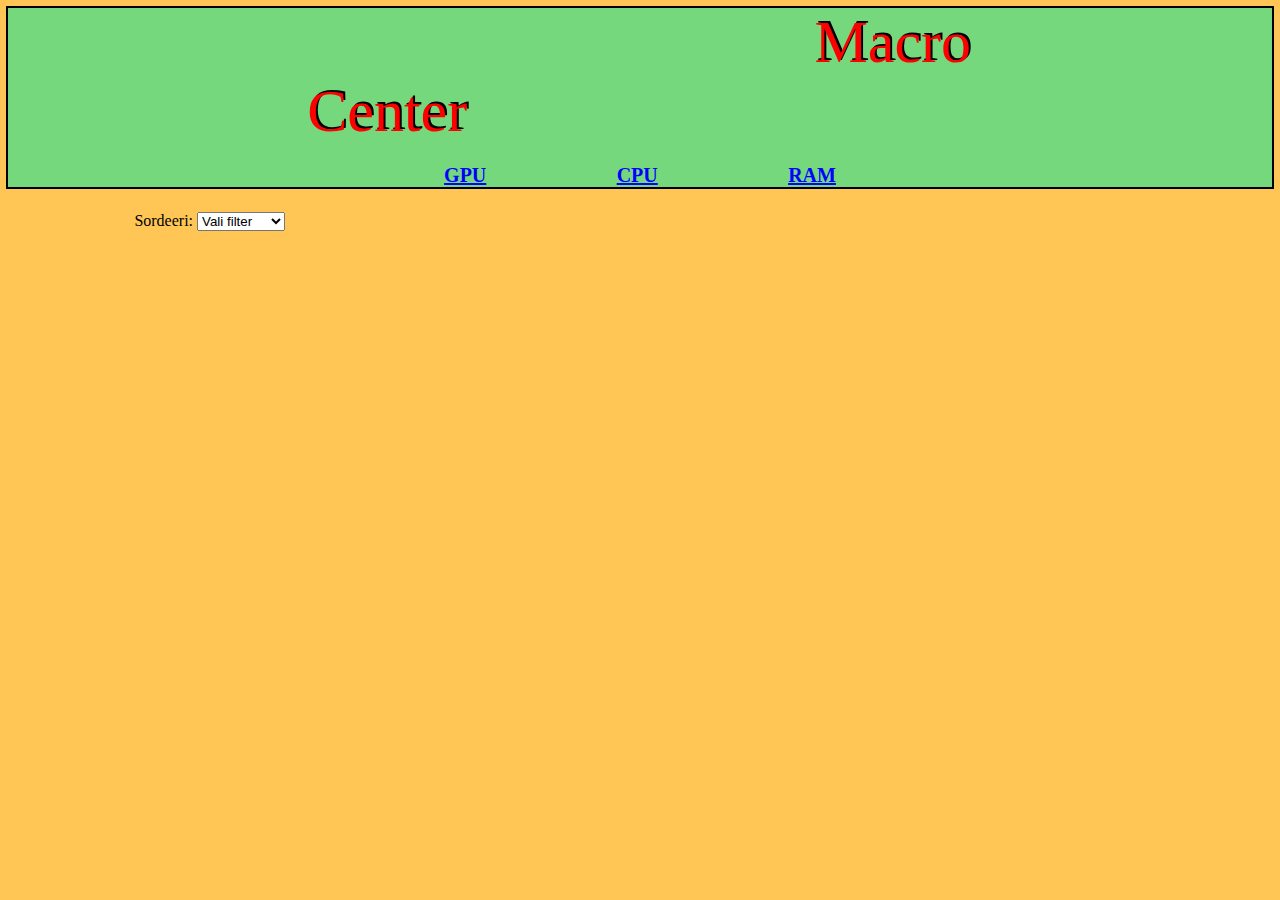
==== index.html @ 98fef92b "Refactor: Kood lühem, effektiivsem" ====
<!DOCTYPE html>
<html lang="en">
<head>
    <meta charset="UTF-8">
    <title>Macro Center</title>

    <link rel="stylesheet" href="index.css">

    <script src="tooted.js"></script>
    <script src="jagatud.js"></script>
</head>
<body>
<div class="navbar">
    <a class="poenimi" href="index.html">Macro Center</a>
    <br>
    <br>
    <a class="link" href="?type=gpu">GPU</a>
    <a class="link" href="?type=cpu">CPU</a>
    <a class="link" href="?type=ram">RAM</a>
</div>

<div class="sisu">
    <div class="filtrid">
        <label for="filtrid">Sordeeri: </label><select id="filtrid">
            <option value="default" selected disabled>Vali filter</option>
            <option value="kallimad">Kallimad</option>
            <option value="odavamad">Odavamad</option>
        </select>
    </div>
    <div class="tooted">

    </div>
</div>

<script src="index.js"></script>
</body>
</html>
---- index.css ----
/* Jagatud */
body {
    background-color: #ffc656;
}

.navbar {

    background-color: #75D87C;
    text-align: center;
    outline: 2px solid black;
}

.link {
    font-style: normal;
    font-size: 20px;
    font-weight: bold;
    color: blue;
    margin: 5%;
    display: inline;
}

.poenimi {
    font-family: "Impact", serif;
    margin: 40%;
    text-decoration: none;
    color: red;
    font-size: 45pt;
    text-shadow: 2px -2px black;
}

.sisu {
    margin-left: 10%;
    margin-right: 10%;
    margin-top: 2%;
}

/* index.html */

.filtrid {

}

.tooted {

}

/* toode.html */

.error {

}

.toode .nimi {
    font-size: 24px;
    font-weight: bold;
}

.toode .kirjeldus {
    font-size: 16px;
}

.toode .vasak {
    width: 50%;
    float: left;
    overflow: auto;
}

.toode .parem {
    width: 30%;
    margin-left: 70%;
}

.toode .pilt {
    width: 100%;
}

.toode .hind {
    text-align: center;
    color: red;
    font-weight: bolder;
    font-size: 24px;
}

.tabel {
    width: 100%;
    border: 1px solid;
}

.tabel_veerg {
    width: 100%;
}

.tabel_pealkiri {
    font-weight: bold;
    font-size: 18px;
    margin-top: 10px;
    margin-bottom: 10px;
}

.tabel_vasak {
    font-weight: bold;
    width: 50%;
}

.tabel_parem {
    width: 50%;
}
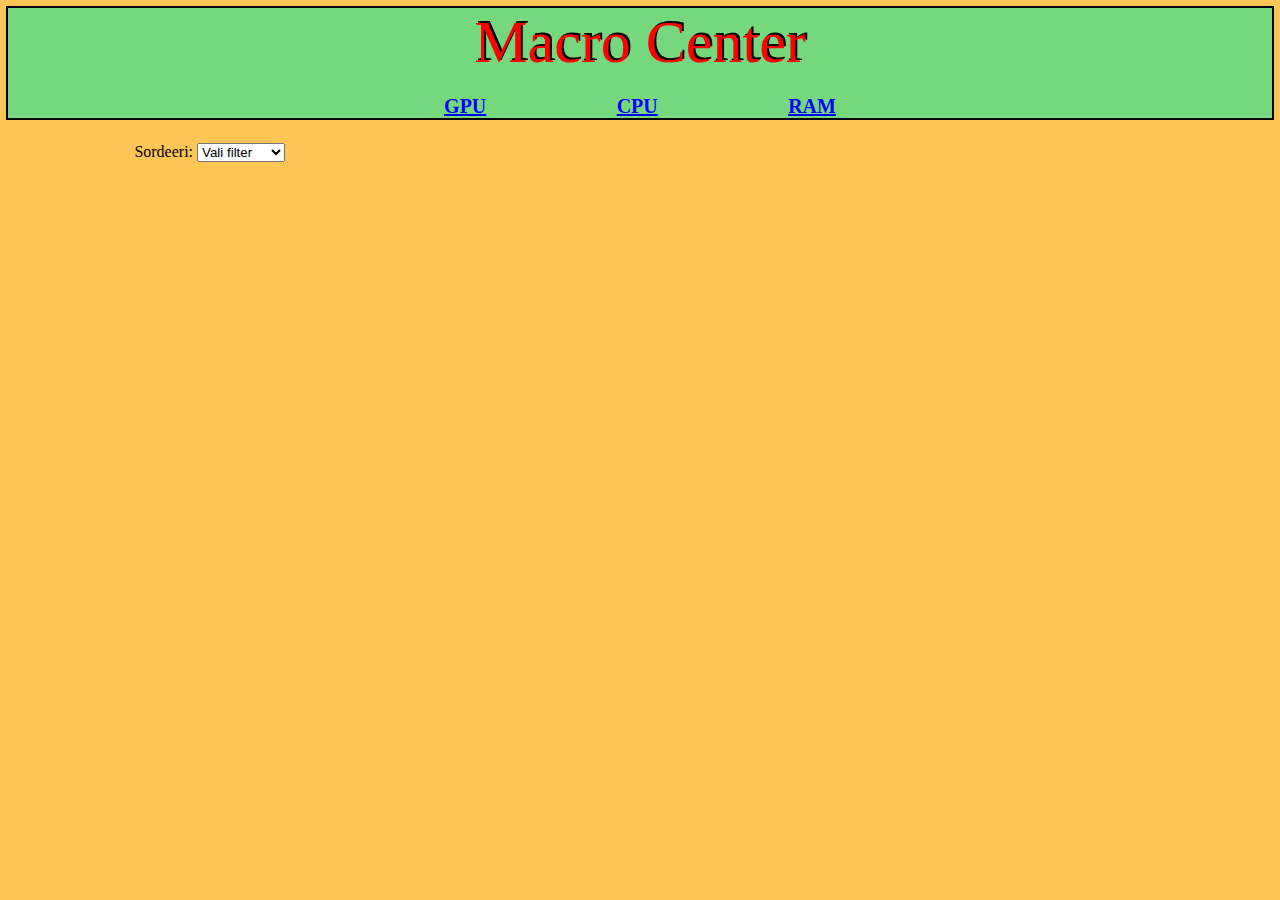
==== commit 485f02a3: "Lisatud uus filter - nimi" ====
--- a/index.html
+++ b/index.html
@@ -23,6 +23,7 @@
     <div class="filtrid">
         <label for="filtrid">Sordeeri: </label><select id="filtrid">
             <option value="default" selected disabled>Vali filter</option>
+            <option value="nimi">Nimi</option>
             <option value="kallimad">Kallimad</option>
             <option value="odavamad">Odavamad</option>
         </select>
--- a/index.css
+++ b/index.css
@@ -21,7 +21,6 @@
 
 .poenimi {
     font-family: "Impact", serif;
-    margin: 40%;
     text-decoration: none;
     color: red;
     font-size: 45pt;
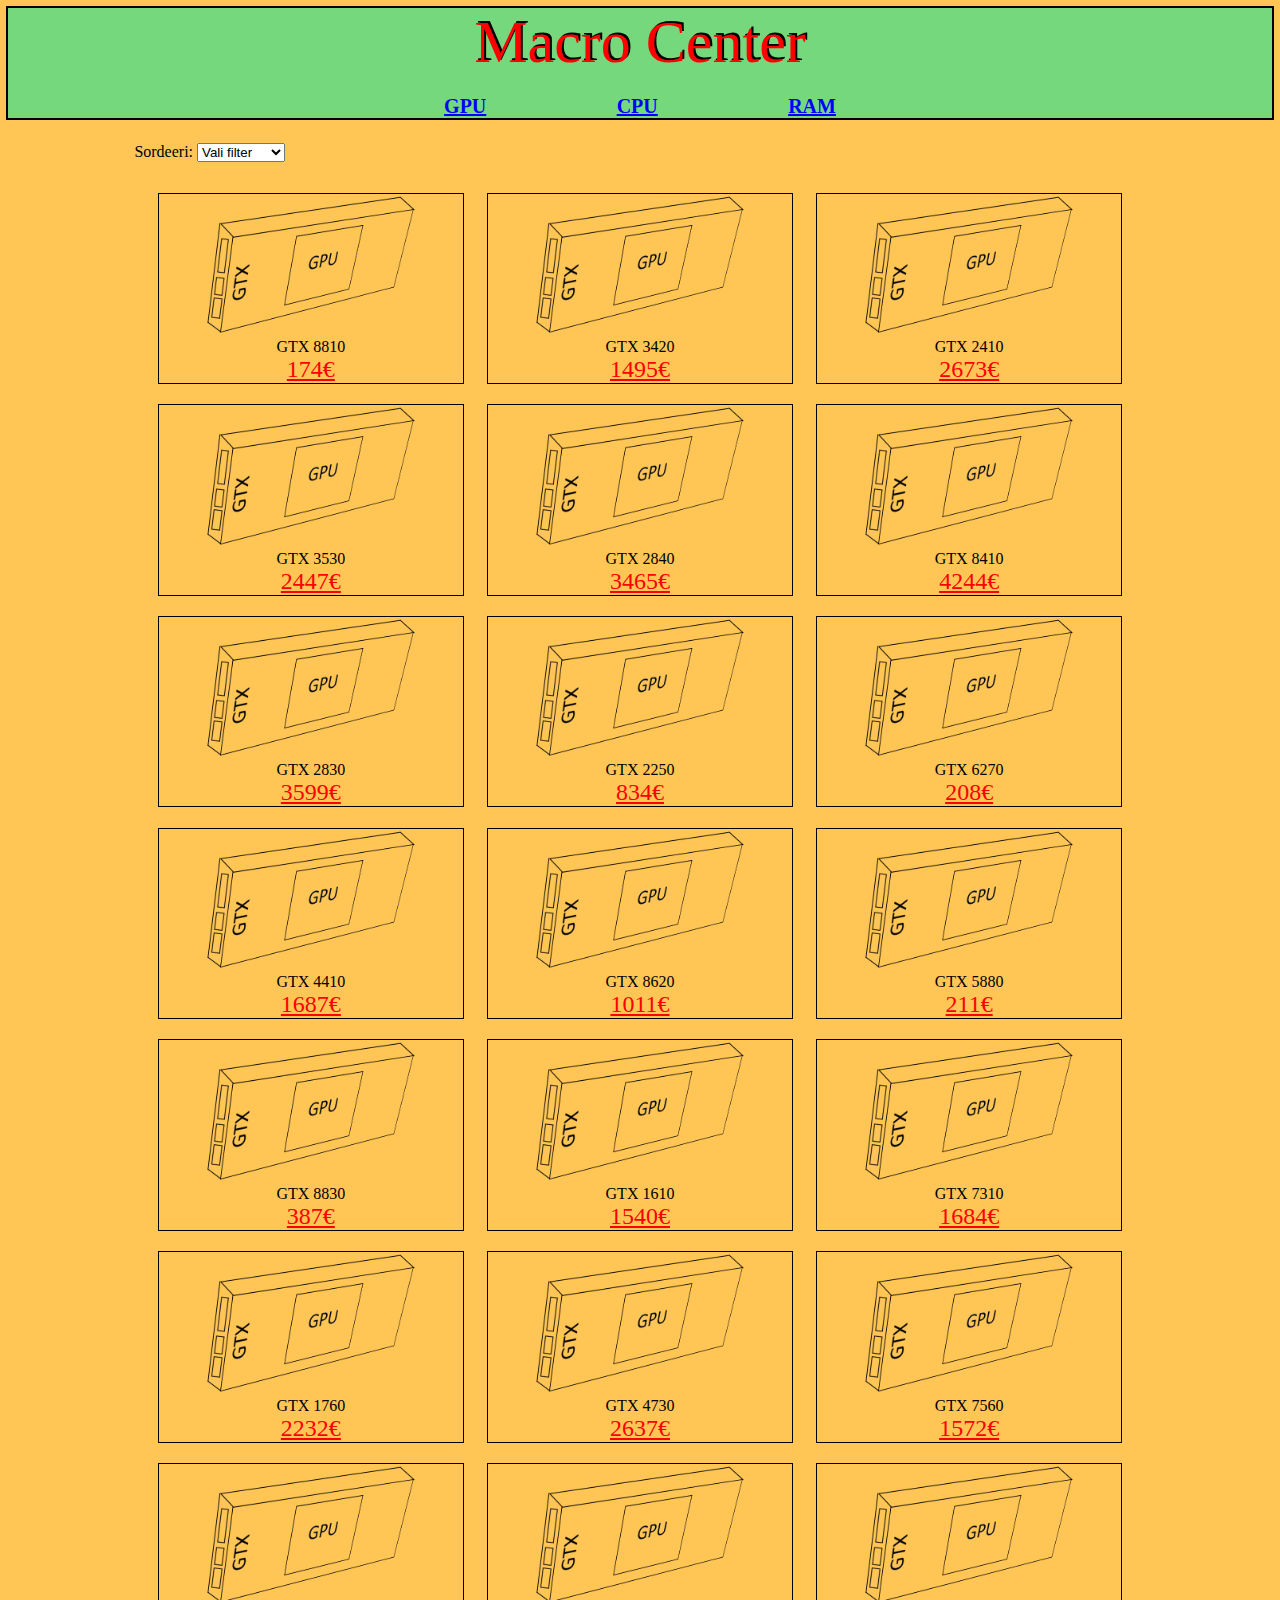
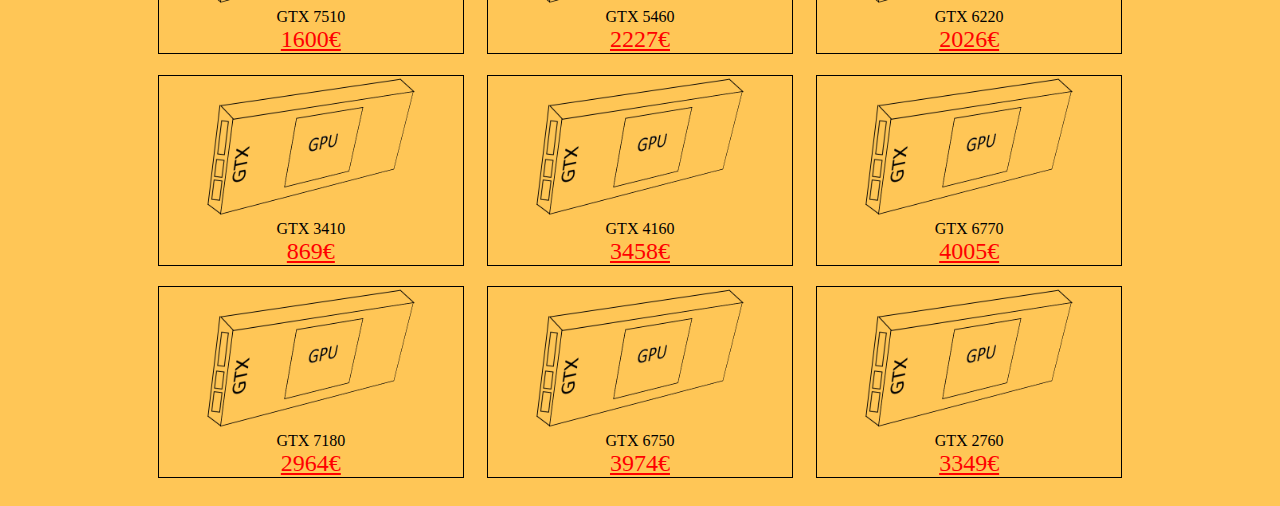
==== commit 3829deaf: "Lisatud toodete list, genereeritud javascripti poolt, filtrid töötavad" ====
--- a/index.html
+++ b/index.html
@@ -22,14 +22,13 @@
 <div class="sisu">
     <div class="filtrid">
         <label for="filtrid">Sordeeri: </label><select id="filtrid">
-            <option value="default" selected disabled>Vali filter</option>
-            <option value="nimi">Nimi</option>
-            <option value="kallimad">Kallimad</option>
-            <option value="odavamad">Odavamad</option>
-        </select>
+        <option value="default" selected disabled>Vali filter</option>
+        <option value="nimi">Nimi</option>
+        <option value="kallimad">Kallimad</option>
+        <option value="odavamad">Odavamad</option>
+    </select>
     </div>
-    <div class="tooted">
-
+    <div class="tooted" id="tooted">
     </div>
 </div>
 
--- a/index.css
+++ b/index.css
@@ -36,11 +36,32 @@
 /* index.html */
 
 .filtrid {
-
+    margin-bottom: 3%;
 }
 
 .tooted {
+    display: flex;
+    flex-wrap: wrap;
+    flex-grow: 0;
+    justify-content: space-evenly;
+    align-content: flex-start;
+}
 
+.asi {
+    text-align: center;
+    width: 30%;
+    height: auto;
+    border: 1px solid;
+    margin-bottom: 2%;
+}
+
+.asi .pilt {
+    width: 70%
+}
+
+.asi .hind {
+    color: red;
+    font-size: 24px;
 }
 
 /* toode.html */
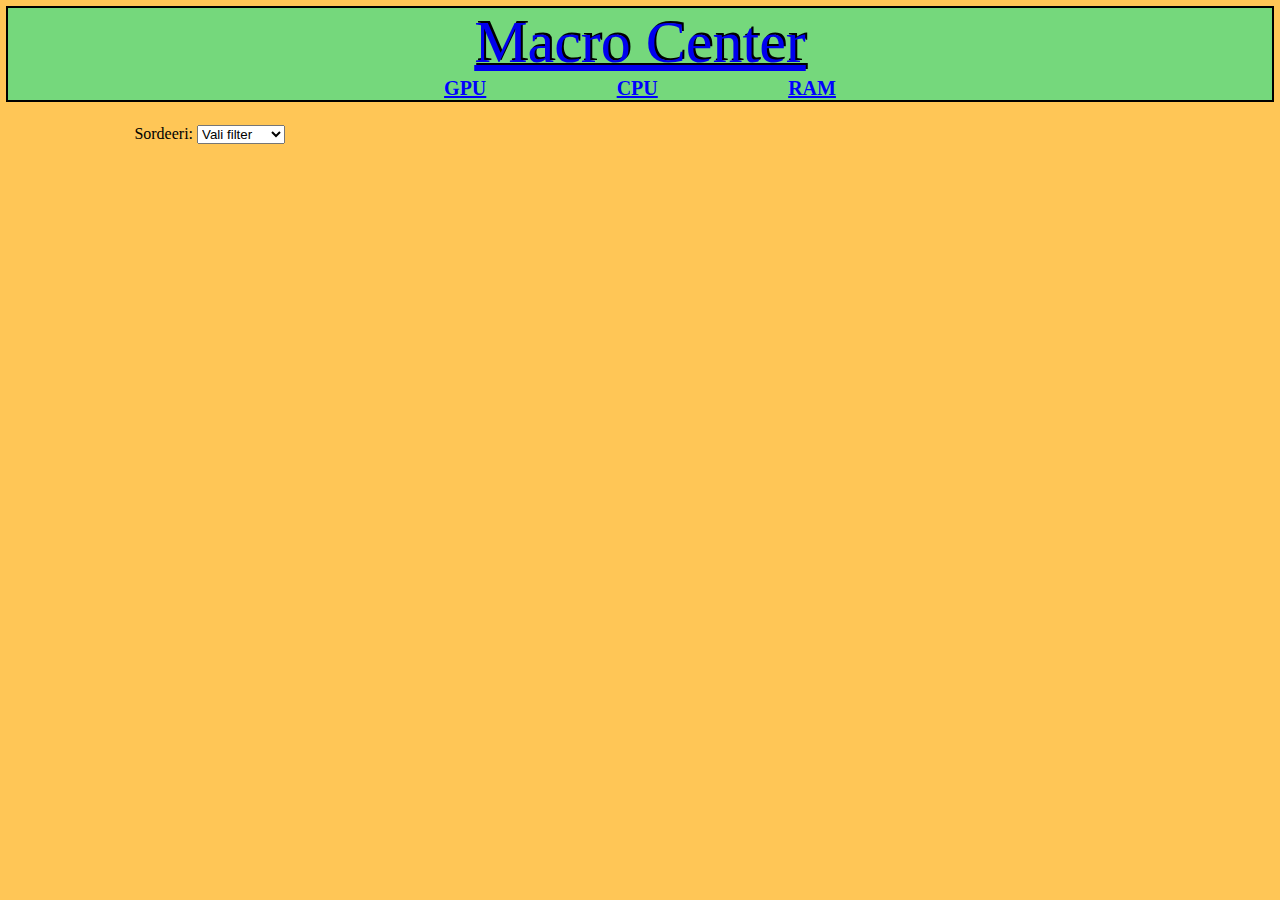
==== commit a45614e3: "Poenimi eraldi div, et vormistus oleks õige" ====
--- a/index.html
+++ b/index.html
@@ -11,9 +11,9 @@
 </head>
 <body>
 <div class="navbar">
-    <a class="poenimi" href="index.html">Macro Center</a>
-    <br>
-    <br>
+    <div class="poenimi">
+        <a href="index.html">Macro Center</a>
+    </div>
     <a class="link" href="?type=gpu">GPU</a>
     <a class="link" href="?type=cpu">CPU</a>
     <a class="link" href="?type=ram">RAM</a>
@@ -22,13 +22,13 @@
 <div class="sisu">
     <div class="filtrid">
         <label for="filtrid">Sordeeri: </label><select id="filtrid">
-        <option value="default" selected disabled>Vali filter</option>
-        <option value="nimi">Nimi</option>
-        <option value="kallimad">Kallimad</option>
-        <option value="odavamad">Odavamad</option>
-    </select>
+            <option value="default" selected disabled>Vali filter</option>
+            <option value="kallimad">Kallimad</option>
+            <option value="odavamad">Odavamad</option>
+        </select>
     </div>
-    <div class="tooted" id="tooted">
+    <div class="tooted">
+
     </div>
 </div>
 
--- a/index.css
+++ b/index.css
@@ -20,11 +20,13 @@
 }
 
 .poenimi {
+    width: 100%;
     font-family: "Impact", serif;
     text-decoration: none;
     color: red;
     font-size: 45pt;
     text-shadow: 2px -2px black;
+    margin-bottom: auto;
 }
 
 .sisu {
@@ -36,32 +38,11 @@
 /* index.html */
 
 .filtrid {
-    margin-bottom: 3%;
+
 }
 
 .tooted {
-    display: flex;
-    flex-wrap: wrap;
-    flex-grow: 0;
-    justify-content: space-evenly;
-    align-content: flex-start;
-}
 
-.asi {
-    text-align: center;
-    width: 30%;
-    height: auto;
-    border: 1px solid;
-    margin-bottom: 2%;
-}
-
-.asi .pilt {
-    width: 70%
-}
-
-.asi .hind {
-    color: red;
-    font-size: 24px;
 }
 
 /* toode.html */
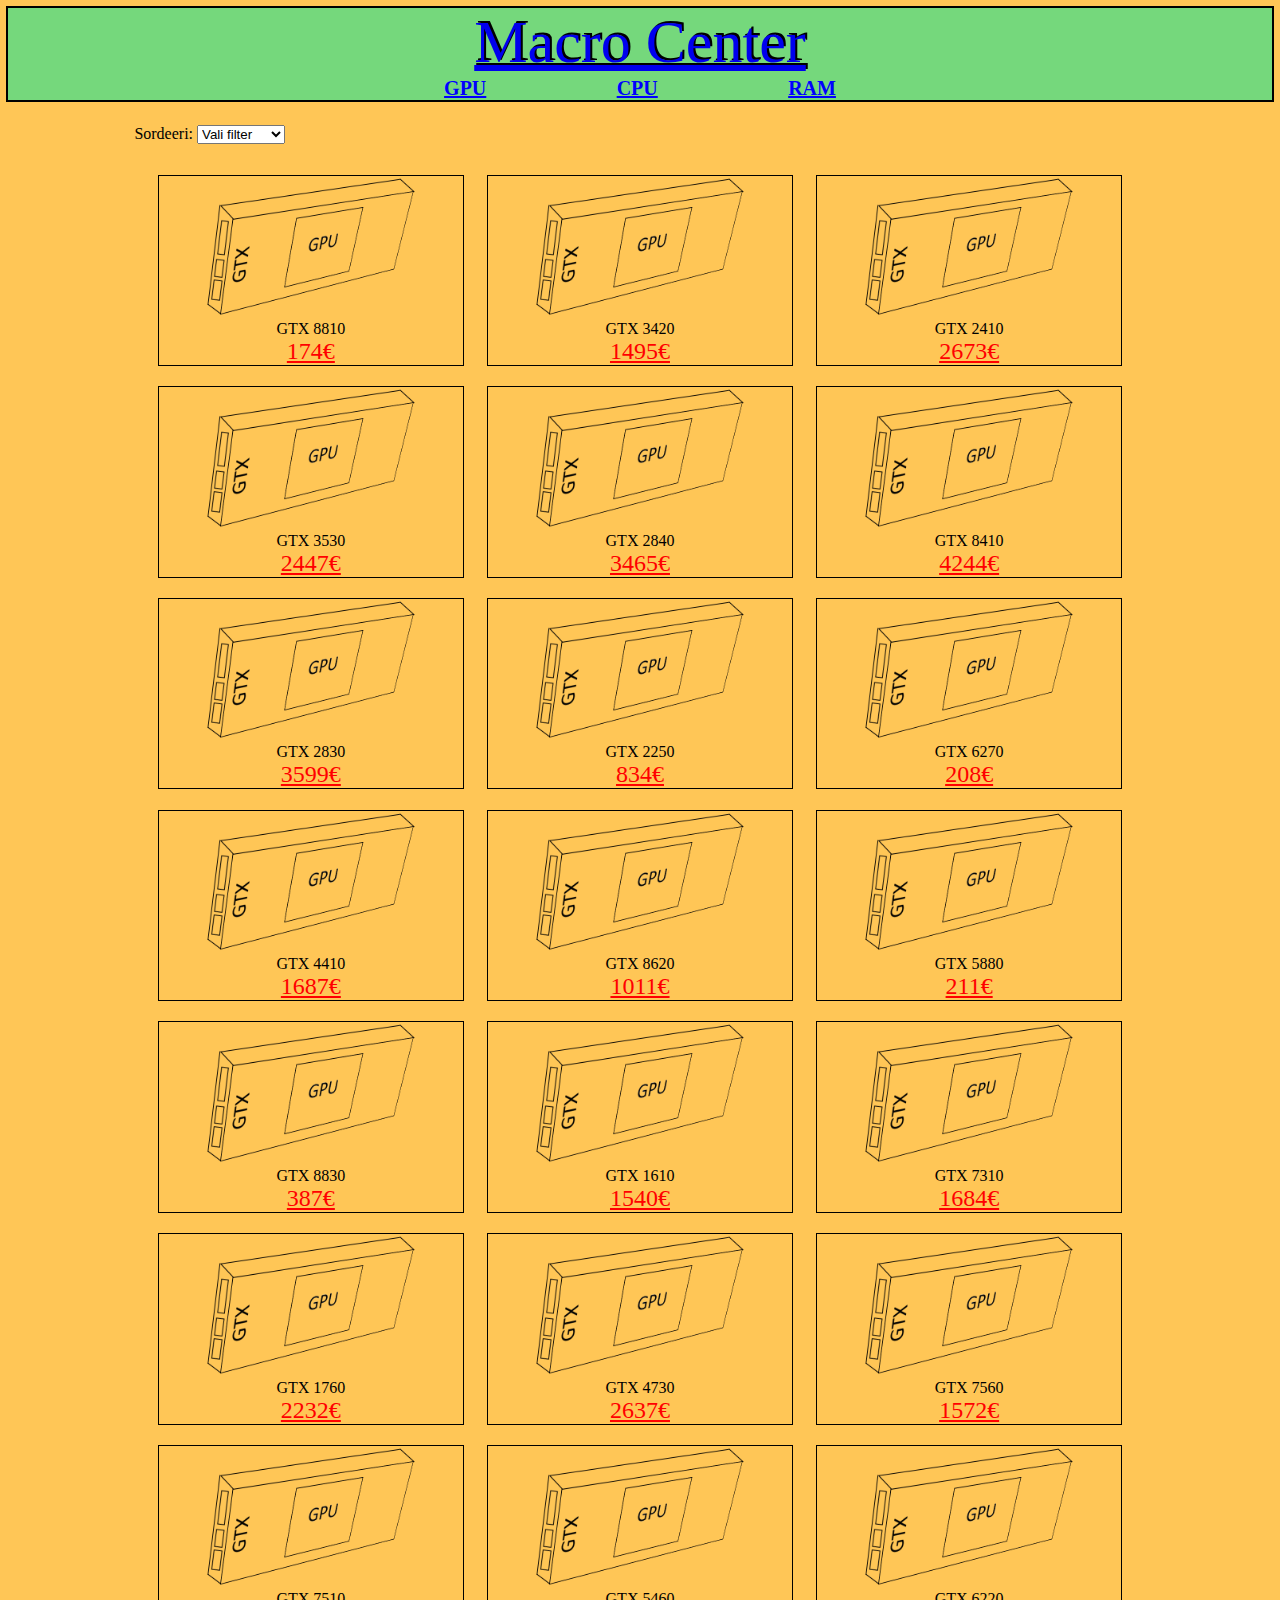
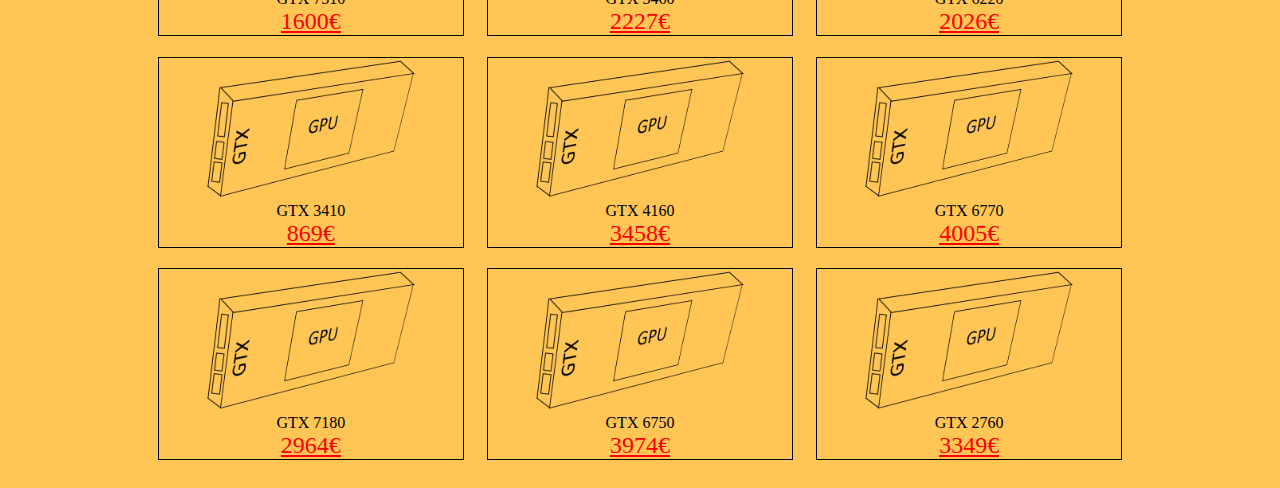
==== commit 654d1a6c: "Merge remote-tracking branch 'origin/master'" ====
--- a/index.html
+++ b/index.html
@@ -22,13 +22,13 @@
 <div class="sisu">
     <div class="filtrid">
         <label for="filtrid">Sordeeri: </label><select id="filtrid">
-            <option value="default" selected disabled>Vali filter</option>
-            <option value="kallimad">Kallimad</option>
-            <option value="odavamad">Odavamad</option>
-        </select>
+        <option value="default" selected disabled>Vali filter</option>
+        <option value="nimi">Nimi</option>
+        <option value="kallimad">Kallimad</option>
+        <option value="odavamad">Odavamad</option>
+    </select>
     </div>
-    <div class="tooted">
-
+    <div class="tooted" id="tooted">
     </div>
 </div>
 
--- a/index.css
+++ b/index.css
@@ -4,7 +4,6 @@
 }
 
 .navbar {
-
     background-color: #75D87C;
     text-align: center;
     outline: 2px solid black;
@@ -38,11 +37,32 @@
 /* index.html */
 
 .filtrid {
-
+    margin-bottom: 3%;
 }
 
 .tooted {
+    display: flex;
+    flex-wrap: wrap;
+    flex-grow: 0;
+    justify-content: space-evenly;
+    align-content: flex-start;
+}
 
+.asi {
+    text-align: center;
+    width: 30%;
+    height: auto;
+    border: 1px solid;
+    margin-bottom: 2%;
+}
+
+.asi .pilt {
+    width: 70%
+}
+
+.asi .hind {
+    color: red;
+    font-size: 24px;
 }
 
 /* toode.html */
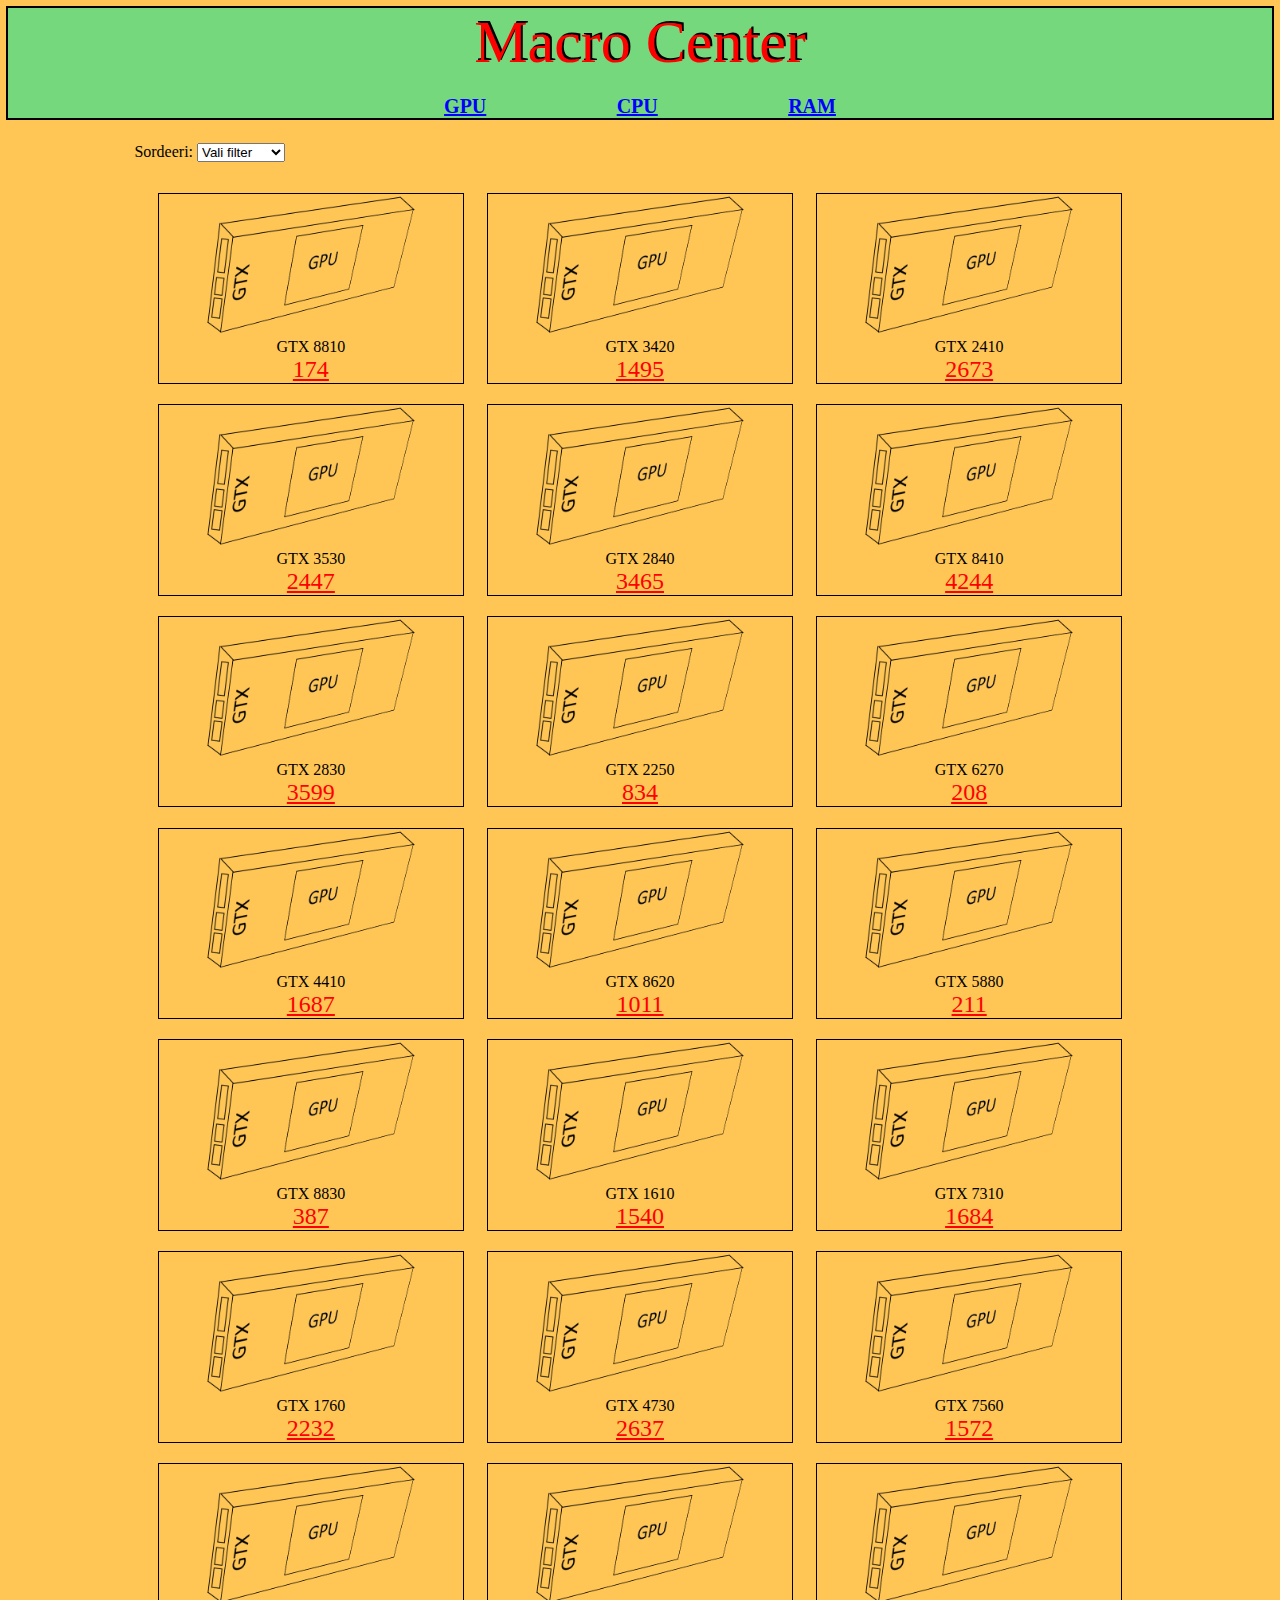
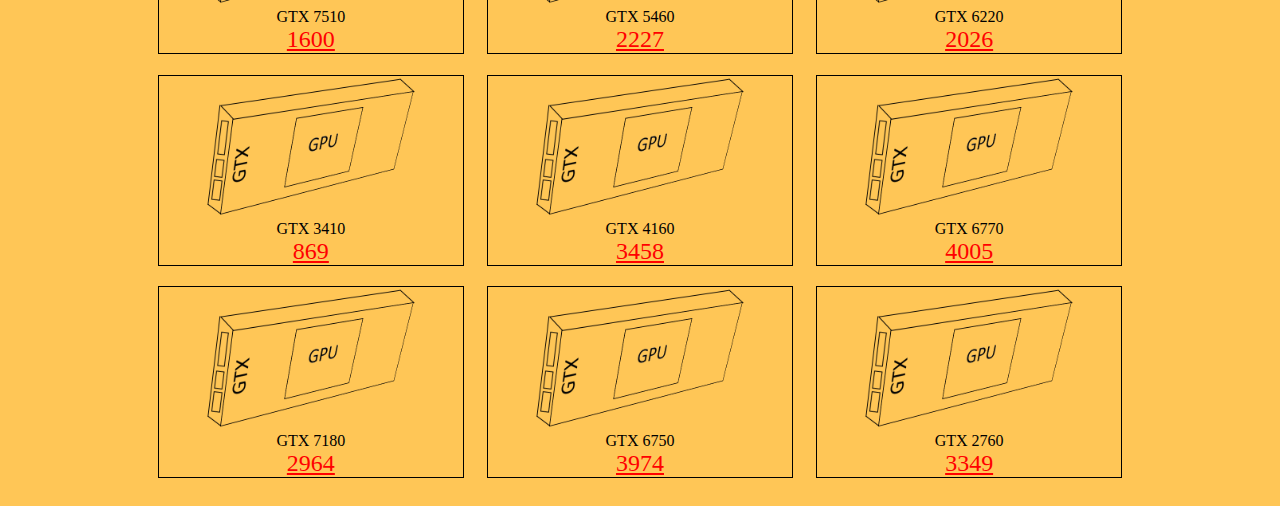
==== commit 42a2f695: "Tootelist genereeritakse templatei alusel" ====
--- a/index.html
+++ b/index.html
@@ -11,9 +11,9 @@
 </head>
 <body>
 <div class="navbar">
-    <div class="poenimi">
-        <a href="index.html">Macro Center</a>
-    </div>
+    <a class="poenimi" href="index.html">Macro Center</a>
+    <br>
+    <br>
     <a class="link" href="?type=gpu">GPU</a>
     <a class="link" href="?type=cpu">CPU</a>
     <a class="link" href="?type=ram">RAM</a>
@@ -32,6 +32,14 @@
     </div>
 </div>
 
+<template id="toode">
+    <div class="asi">
+        <img class="pilt" id="pilt" src="">
+        <div class="nimi" id="nimi"></div>
+        <a class="hind" id="hind" href="">4758€</a>
+    </div>
+</template>
+
 <script src="index.js"></script>
 </body>
 </html>
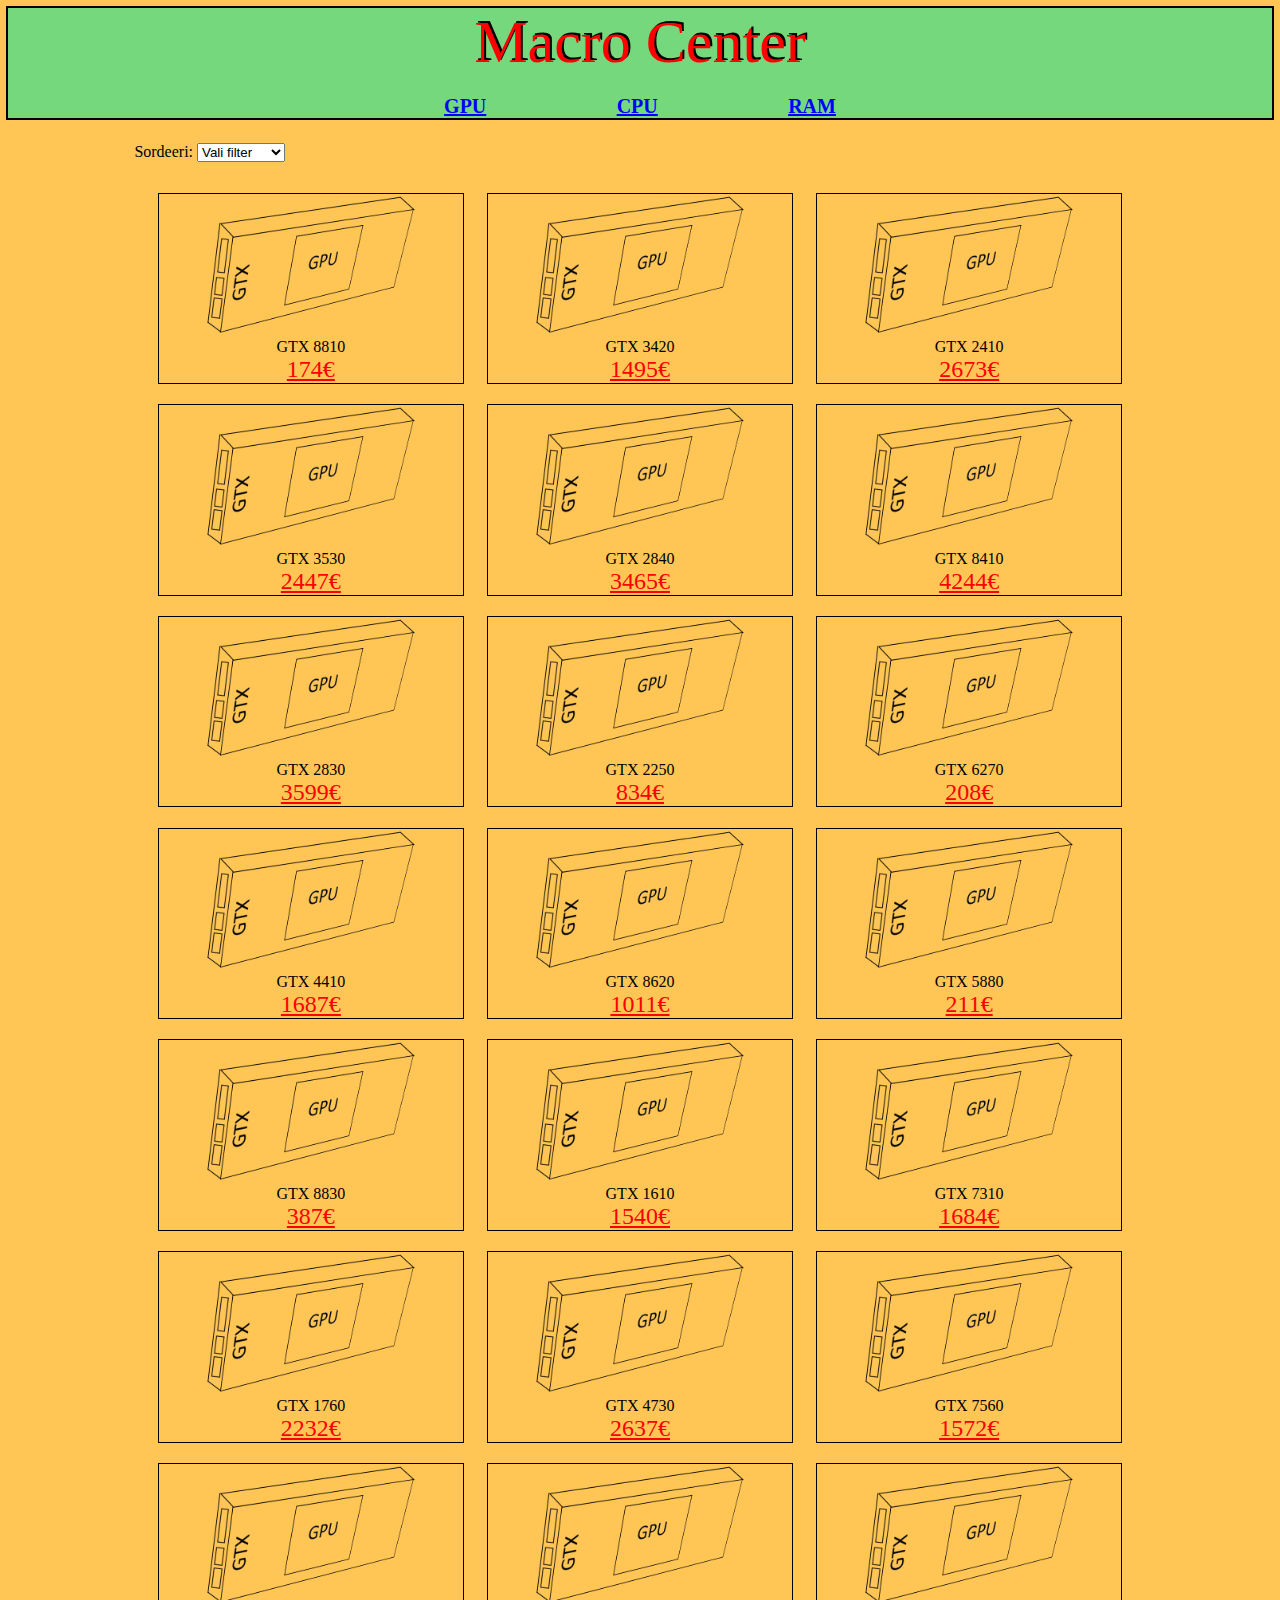
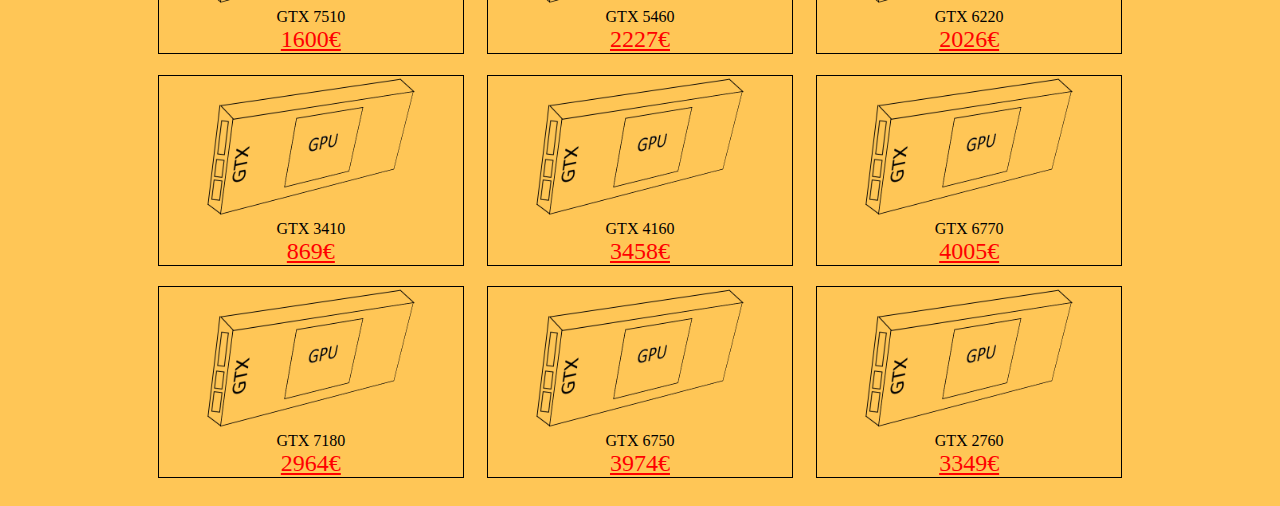
==== commit d6ad68b0: "Fix: Listatud euro ja lisatud puuduv link" ====
--- a/index.html
+++ b/index.html
@@ -36,7 +36,7 @@
     <div class="asi">
         <img class="pilt" id="pilt" src="">
         <div class="nimi" id="nimi"></div>
-        <a class="hind" id="hind" href="">4758€</a>
+        <a class="hind" id="hind" href=""></a>
     </div>
 </template>
 
--- a/index.css
+++ b/index.css
@@ -19,13 +19,11 @@
 }
 
 .poenimi {
-    width: 100%;
     font-family: "Impact", serif;
     text-decoration: none;
     color: red;
     font-size: 45pt;
     text-shadow: 2px -2px black;
-    margin-bottom: auto;
 }
 
 .sisu {
@@ -63,6 +61,7 @@
 .asi .hind {
     color: red;
     font-size: 24px;
+    display: block;
 }
 
 /* toode.html */
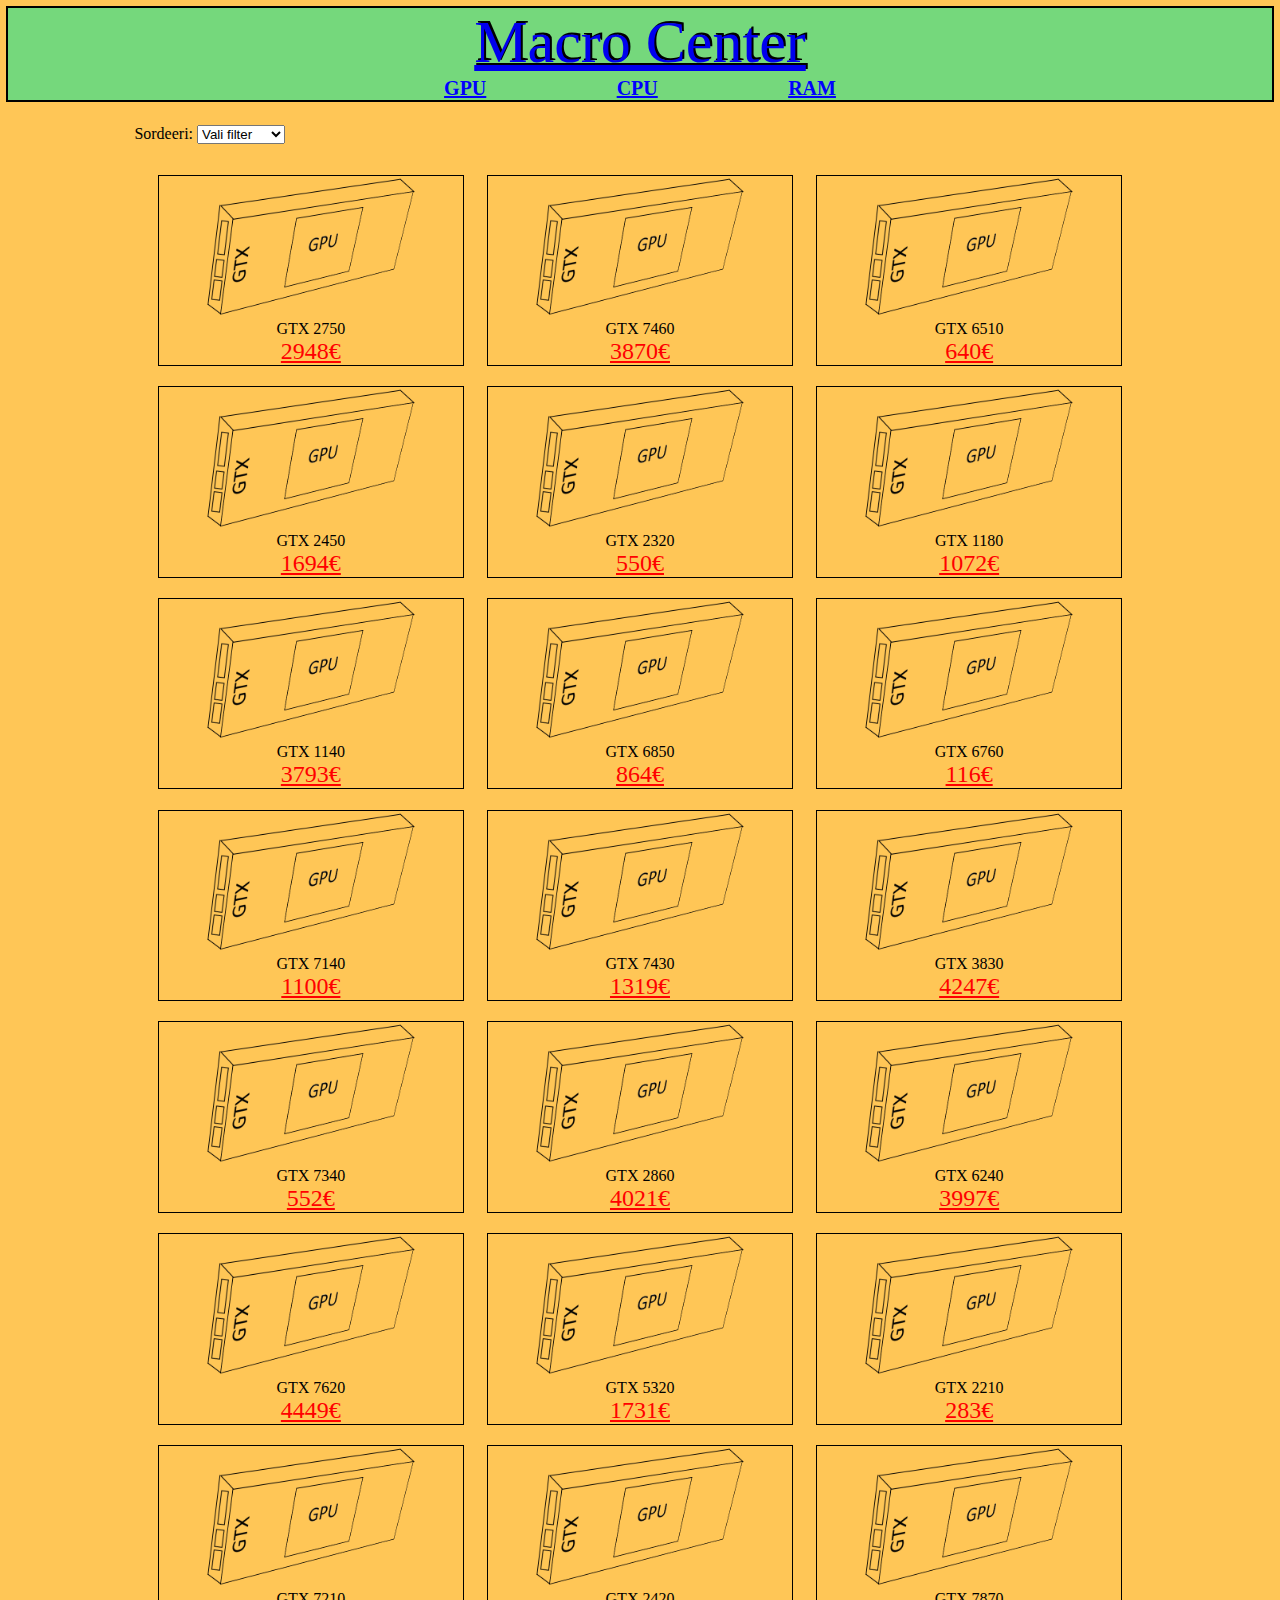
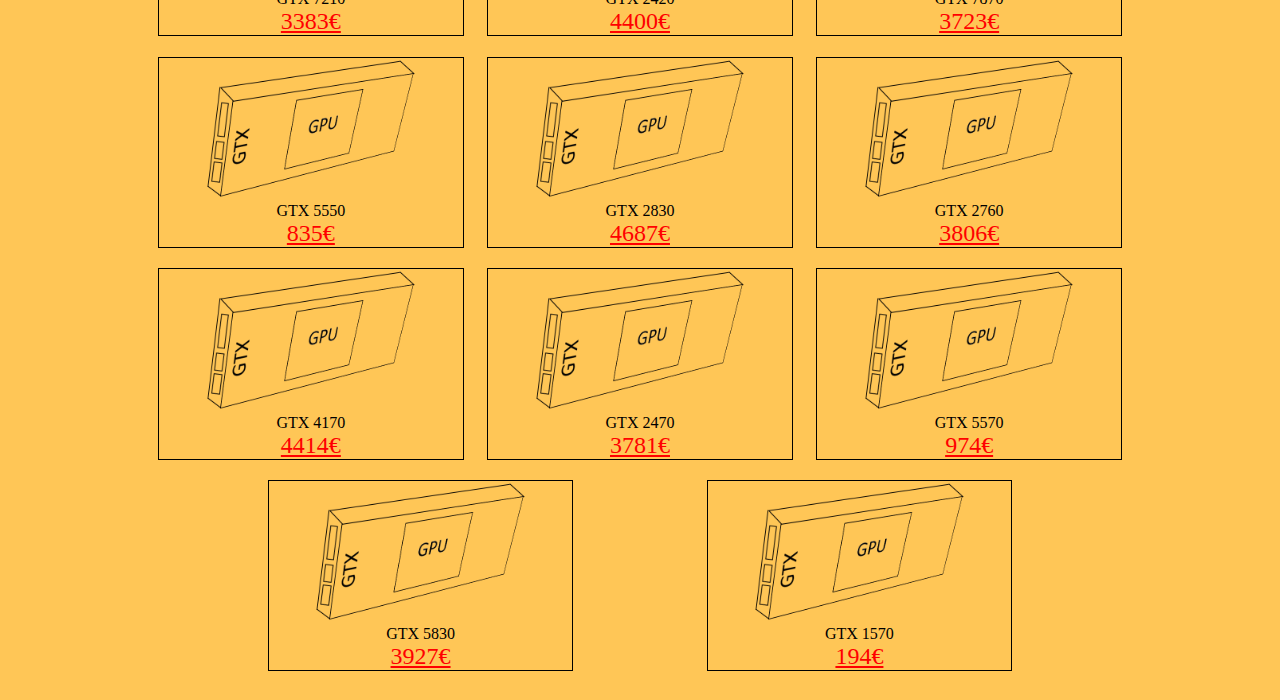
==== commit aa907e12: "Merge remote-tracking branch 'origin/master'" ====
--- a/index.html
+++ b/index.html
@@ -11,9 +11,9 @@
 </head>
 <body>
 <div class="navbar">
-    <a class="poenimi" href="index.html">Macro Center</a>
-    <br>
-    <br>
+    <div class="poenimi">
+        <a href="index.html">Macro Center</a>
+    </div>
     <a class="link" href="?type=gpu">GPU</a>
     <a class="link" href="?type=cpu">CPU</a>
     <a class="link" href="?type=ram">RAM</a>
--- a/index.css
+++ b/index.css
@@ -19,11 +19,13 @@
 }
 
 .poenimi {
+    width: 100%;
     font-family: "Impact", serif;
     text-decoration: none;
     color: red;
     font-size: 45pt;
     text-shadow: 2px -2px black;
+    margin-bottom: auto;
 }
 
 .sisu {
